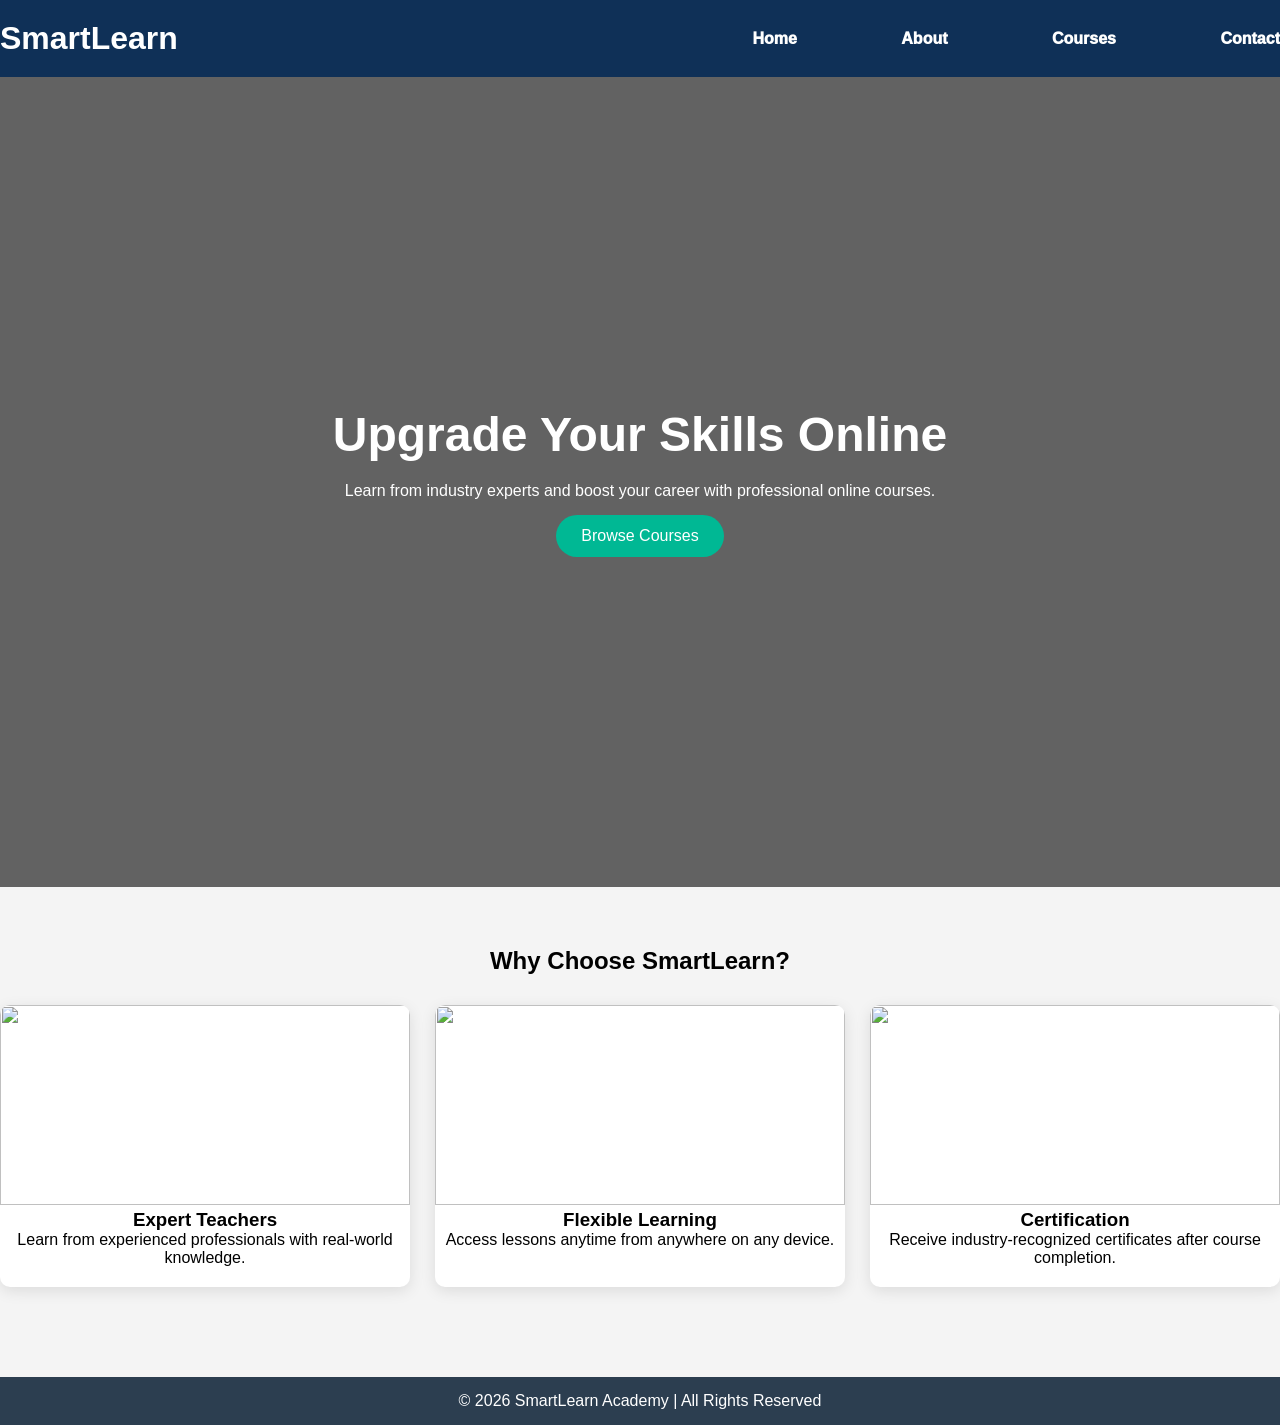
==== home.html @ 1bf4defb "Add files via upload" ====
<!DOCTYPE html>
<html lang="en">
<head>
<meta charset="UTF-8">
<title>SmartLearn Academy</title>
<link rel="stylesheet" href="style.css">
</head>
<body>

<header>
    <div class="container nav-container">
        <h1 class="logo">SmartLearn</h1>
        <nav>
            <a href="home.html">Home</a>
			<a href="about.html">About</a>
            <a href="courses.html">Courses</a>
            <a href="contact.html">Contact</a>
			
        </nav>
    </div>
</header>

<section class="hero">
    <div class="hero-content">
        <h2>Upgrade Your Skills Online</h2>
        <p>Learn from industry experts and boost your career with professional online courses.</p>
        <a href="courses.html" class="btn">Browse Courses</a>
    </div>
</section>

<section class="about container">
    <h2>Why Choose SmartLearn?</h2>
    <div class="grid-3">
        <div class="card">
            <img src="C:\Users\IPK COMPUTER\Downloads\pexels-thirdman-8926453.jpg" alt="">
            <h3>Expert Teachers</h3>
            <p>Learn from experienced professionals with real-world knowledge.</p>
        </div>
        <div class="card">
            <img src="C:\Users\IPK COMPUTER\Downloads\pexels-karola-g-5902913.jpg">
            <h3>Flexible Learning</h3>
            <p>Access lessons anytime from anywhere on any device.</p>
        </div>
        <div class="card">
            <img src="C:\Users\IPK COMPUTER\Downloads\pexels-pavel-danilyuk-7944064.jpg" alt="">
            <h3>Certification</h3>
            <p>Receive industry-recognized certificates after course completion.</p>
        </div>
    </div>
</section>

<footer>
    <p>© 2026 SmartLearn Academy | All Rights Reserved</p>
</footer>

</body>
</html>
---- style.css ----
/* ===================================================== */
/*                 GLOBAL STYLES (ALL PAGES)             */
/* ===================================================== */

* {
    margin: 0;
    padding: 0;
    box-sizing: border-box;
}

body {
    font-family: Arial, sans-serif;
    background-color: #f4f4f4;
    margin: 0;
}


/* ===================================================== */
/*                 HEADER + NAVIGATION                   */
/*   (home.html, about.html, courses.html, contact)     */
/* ===================================================== */

header {
    background: #0f3057;
    padding: 20px 0;
    color: white;
}

.nav-container {
    display: flex;
    justify-content: space-between;
    align-items: center;
}

nav a {
    color: white;
    margin-left: 100px;
    text-decoration: none;
    font-weight: 1000;
}

nav a:hover {
    color: #00b894;
}

/* Active Navigation */
nav ul li a.active {
    color: #1cc88a;
    font-weight: bold;
}


/* ===================================================== */
/*                     HOME.HTML                         */
/* ===================================================== */

.hero {
    height: 90vh;
    background: linear-gradient(rgba(0,0,0,0.6), rgba(0,0,0,0.6)),
    url('https://images.unsplash.com/photo-1522202176988-66273c2fd55f');
    background-size: cover;
    background-position: center;
    display: flex;
    justify-content: center;
    align-items: center;
    text-align: center;
    color: white;
}

.hero h2 {
    font-size: 48px;
    margin-bottom: 20px;
}

.btn {
    background: #00b894;
    color: white;
    padding: 12px 25px;
    border-radius: 30px;
    text-decoration: none;
    display: inline-block;
    margin-top: 15px;
}

.btn:hover {
    background: #019875;
}

.about {
    padding: 60px 0;
    text-align: center;
}

.grid-3 {
    display: grid;
    grid-template-columns: repeat(auto-fit, minmax(280px, 1fr));
    gap: 25px;
    margin-top: 30px;
}

.card {
    background: white;
    border-radius: 10px;
    overflow: hidden;
    box-shadow: 0 4px 15px rgba(0,0,0,0.1);
    transition: 0.3s;
    text-align: center;
    padding-bottom: 20px;
}

.card img {
    width: 100%;
    height: 200px;
    object-fit: cover;
}

.card:hover {
    transform: translateY(-10px);
}


/* ===================================================== */
/*                    CONTACT.HTML                       */
/* ===================================================== */

.page-title {
    background: #dfe6e9;
    padding: 40px 0;
    text-align: center;
}

.contact-form {
    display: flex;
    flex-direction: column;
    max-width: 500px;
    margin: auto;
}

.contact-form input,
.contact-form textarea {
    margin: 10px 0;
    padding: 12px;
    border-radius: 5px;
    border: 1px solid #ccc;
}


/* ===================================================== */
/*                LOGIN.HTML (Old Login Section)         */
/* ===================================================== */

.login-section {
    display: flex;
    justify-content: center;
    align-items: center;
    min-height: 80vh;
}

.login-container {
    background: white;
    padding: 30px;
    border-radius: 10px;
    box-shadow: 0 0 15px rgba(0,0,0,0.2);
    width: 300px;
    text-align: center;
}

.login-container h2 {
    margin-bottom: 10px;
}

.social-login button {
    width: 80%;
    margin: 5px 0;
    padding: 8px;
    border: none;
    border-radius: 5px;
    cursor: pointer;
}

.google { background-color: #db4437; color: white; }
.facebook { background-color: #4267B2; color: white; }
.github { background-color: #333; color: white; }

.divider {
    margin: 15px 0;
    font-weight: bold;
}

form input {
    width: 90%;
    padding: 8px;
    margin: 5px 0;
}

.signin-btn {
    width: 95%;
    padding: 10px;
    margin-top: 10px;
    background-color: #2563eb;
    color: white;
    border: none;
    border-radius: 5px;
    cursor: pointer;
}

.signin-btn:hover {
    opacity: 0.9;
}


/* ===================================================== */
/*         LOGIN + REGISTER (AUTHENTICATION DESIGN)     */
/* ===================================================== */

.auth-body {
    height: 100vh;
    background: linear-gradient(rgba(0,0,0,0.7), rgba(0,0,0,0.7)),
    url('https://images.unsplash.com/photo-1516321318423-f06f85e504b3');
    background-size: cover;
    background-position: center;
    display: flex;
    justify-content: center;
    align-items: center;
}

.auth-container {
    width: 100%;
    display: flex;
    justify-content: center;
}

.auth-box {
    background: rgba(255,255,255,0.1);
    backdrop-filter: blur(10px);
    padding: 40px;
    border-radius: 15px;
    width: 350px;
    text-align: center;
    color: white;
    box-shadow: 0 8px 30px rgba(0,0,0,0.4);
}

.auth-box h2 {
    margin-bottom: 20px;
}

.auth-box form {
    display: flex;
    flex-direction: column;
}

.auth-box input {
    padding: 12px;
    margin: 10px 0;
    border: none;
    border-radius: 5px;
}

.auth-box .btn {
    margin-top: 15px;
    border: none;
    cursor: pointer;
}

.auth-box a {
    color: #00b894;
    text-decoration: none;
}

.auth-box a:hover {
    text-decoration: underline;
}


/* ===================================================== */
/*                     ABOUT.HTML                        */
/* ===================================================== */

.about-hero {
    background: linear-gradient(to right, #4e73df, #1cc88a);
    color: white;
    text-align: center;
    padding: 80px 20px;
}

.about-hero h1 {
    font-size: 40px;
    margin-bottom: 10px;
}

.about-hero p {
    font-size: 18px;
}

.about-content {
    padding: 50px 10%;
    background-color: #f8f9fc;
}

.about-box {
    background: white;
    padding: 25px;
    margin-bottom: 25px;
    border-radius: 10px;
    box-shadow: 0 4px 10px rgba(0,0,0,0.1);
    transition: 0.3s;
}

.about-box:hover {
    transform: translateY(-5px);
}

.about-box h2 {
    color: #4e73df;
    margin-bottom: 15px;
}

.about-box ul {
    padding-left: 20px;
}

.about-box ul li {
    margin-bottom: 8px;
}


/* ===================================================== */
/*                    COURSES.HTML                       */
/* ===================================================== */

.course-detail {
    padding: 80px 15%;
    background: #f8fafc;
}

.course-detail h1 {
    font-size: 36px;
    margin-bottom: 25px;
    color: #111827;
}

.course-detail p {
    margin-bottom: 20px;
    line-height: 1.8;
    color: #4b5563;
}

.back-btn {
    display: inline-block;
    margin-top: 20px;
    text-decoration: none;
    color: white;
    background: #111827;
    padding: 10px 18px;
    border-radius: 6px;
    transition: 0.3s;
}

.back-btn:hover {
    background: #2563eb;
}


/* ===================================================== */
/*                        FOOTER                         */
/* ===================================================== */

footer {
    background-color: #2c3e50;
    color: white;
    text-align: center;
    padding: 15px;
    margin-top: 30px;
}


/* ===================================================== */
/*                      RESPONSIVE                       */
/* ===================================================== */

@media(max-width: 768px) {
    .nav-container {
        flex-direction: column;
    }

    nav {
        margin-top: 10px;
    }

    .hero h2 {
        font-size: 32px;
    }
}
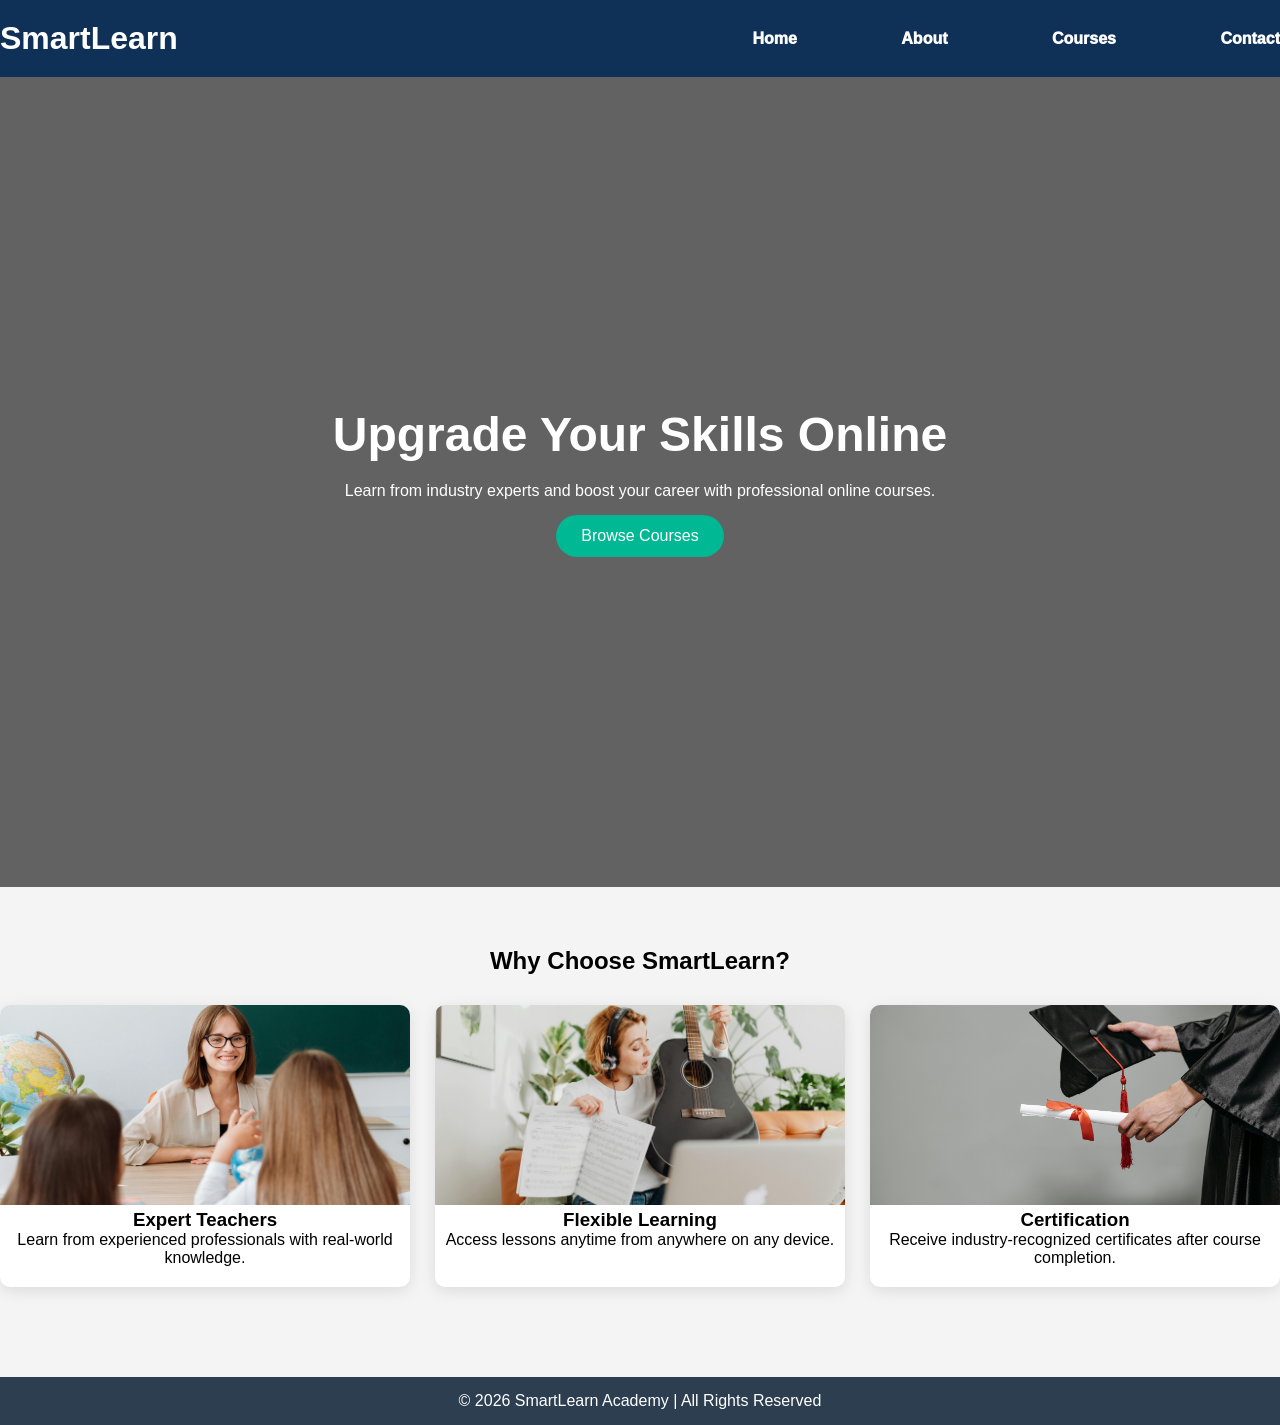
==== commit ec718ad6: "Add files via upload" ====
--- a/home.html
+++ b/home.html
@@ -32,17 +32,17 @@
     <h2>Why Choose SmartLearn?</h2>
     <div class="grid-3">
         <div class="card">
-            <img src="C:\Users\IPK COMPUTER\Downloads\pexels-thirdman-8926453.jpg" alt="">
+            <img src="pexels-thirdman-8926453.jpg" alt="">
             <h3>Expert Teachers</h3>
             <p>Learn from experienced professionals with real-world knowledge.</p>
         </div>
         <div class="card">
-            <img src="C:\Users\IPK COMPUTER\Downloads\pexels-karola-g-5902913.jpg">
+            <img src="pexels-karola-g-5902913.jpg">
             <h3>Flexible Learning</h3>
             <p>Access lessons anytime from anywhere on any device.</p>
         </div>
         <div class="card">
-            <img src="C:\Users\IPK COMPUTER\Downloads\pexels-pavel-danilyuk-7944064.jpg" alt="">
+            <img src="pexels-pavel-danilyuk-7944064.jpg" alt="">
             <h3>Certification</h3>
             <p>Receive industry-recognized certificates after course completion.</p>
         </div>
